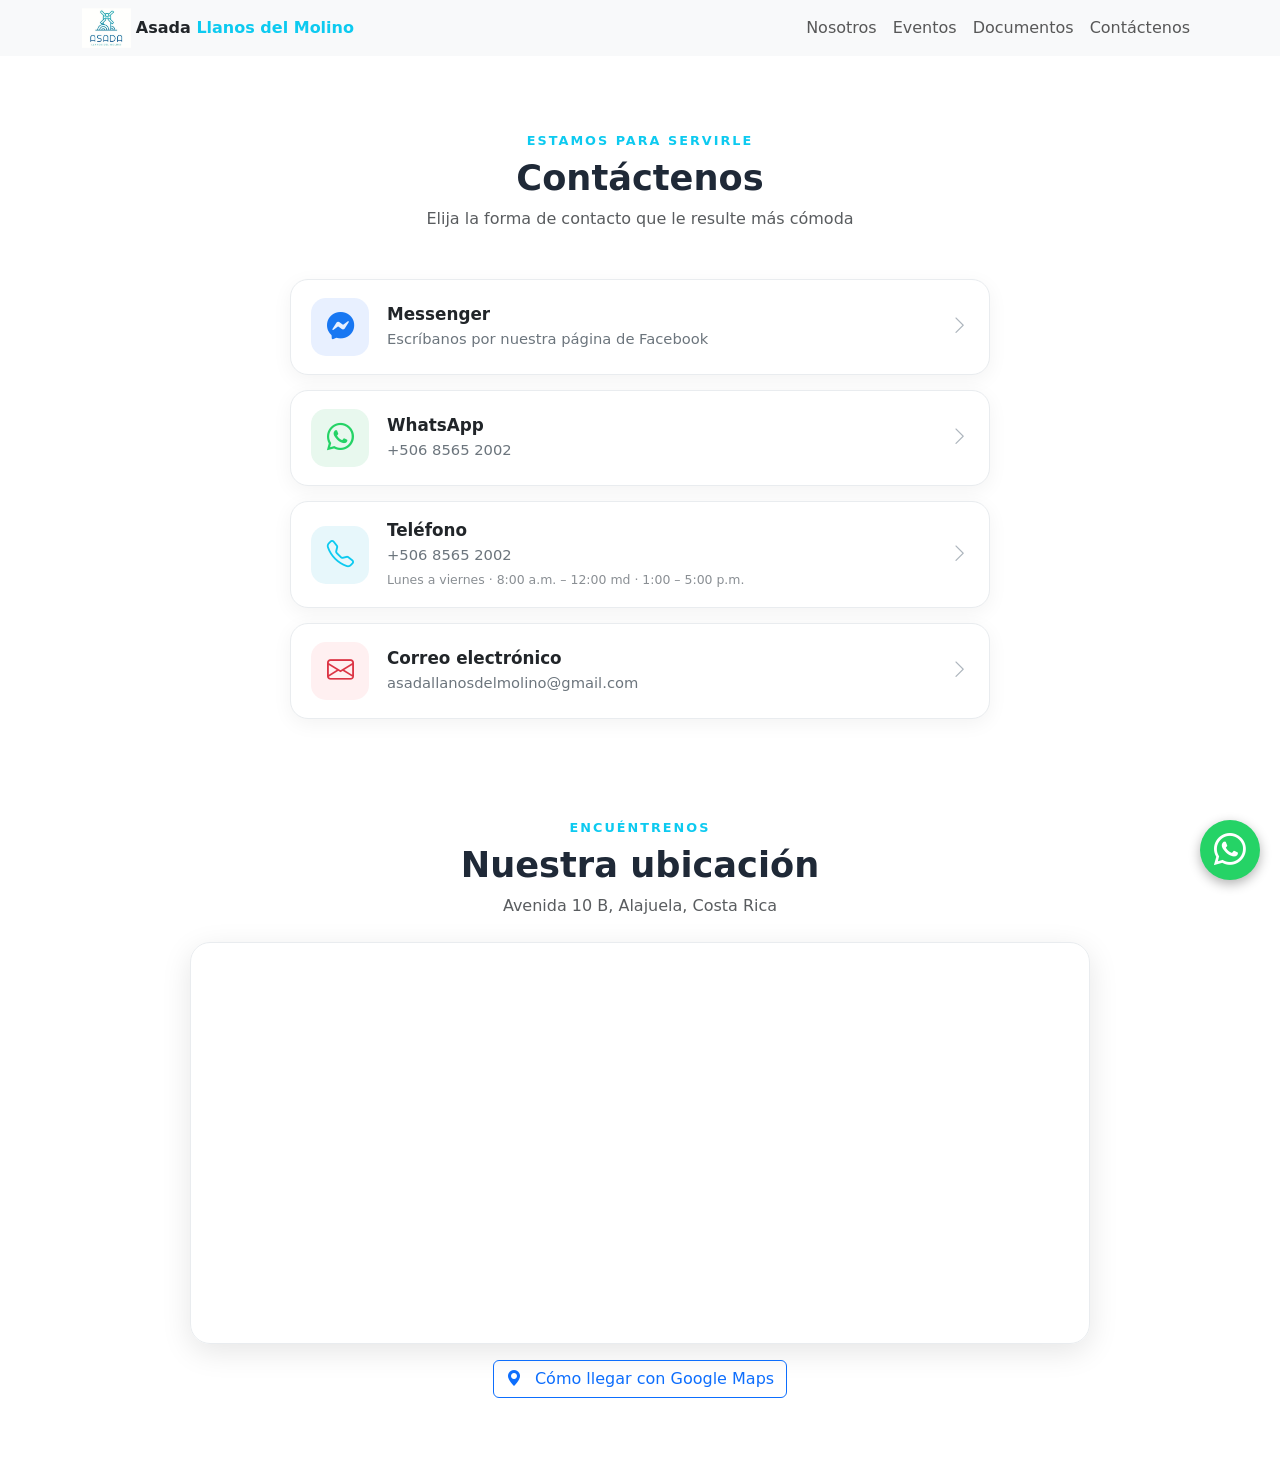
==== Contactanos.html @ fe3d2d05 "finalicacion del contactanos" ====
<!DOCTYPE html>
<html lang="es-MX">
<head>
    <meta charset="UTF-8">
    <meta name="viewport" content="width=device-width, initial-scale=1.0">
    <title>Asada Llanos del Molino</title>
     <link rel="icon" type="image/png" href="Img/ASADA title.jpeg">
    <link rel="stylesheet" href="style.css">
    <link href="https://cdn.jsdelivr.net/npm/bootstrap@5.3.0/dist/css/bootstrap.min.css" rel="stylesheet">
      
      <link href="https://cdn.jsdelivr.net/npm/bootstrap-icons@1.11.3/font/bootstrap-icons.min.css" rel="stylesheet">


</head>
<body>
    <div class="">
        <nav class="navbar navbar-expand-lg navbar-light bg-light">
            <div class="container mx-auto px-6 flex items-center justify-between">
                <a href="index.html" class="text-decoration-none flex items-center gap-3">
                <img src="Img/ASADA.jpeg" alt="ASADA Llanos del Molino" width="164" height="160" class="h-10 w-auto" style="max-height: 40px;">
            <span class="  text-dark fw-bold font-bold text-lg text-slate-800 hidden md:inline">Asada
                <span class="text-info">Llanos del Molino</span>
            </span>
            
            
            </a>
                <button class="navbar-toggler" type="button" data-bs-toggle="collapse"
                    data-bs-target="#navbarNavDropdown" aria-controls="navbarNavDropdown" aria-expanded="false"
                    aria-label="Toggle navigation">
                    <span class="navbar-toggler-icon"></span>
                </button>
                <div class="collapse navbar-collapse" id="navbarNavDropdown">
                    <ul class="navbar-nav ms-auto">
                        
                        <li class="nav-item">
                            <a class="nav-link" href="Nosotros.html">Nosotros</a>
                        </li>
                        <li class="nav-item">
                            <a class="nav-link" href="#Prod">Eventos</a>
                        </li>
                       <li class="nav-item">
                            <a class="nav-link" href="#Prod">Documentos</a>
                        </li>
                        <li class="nav-item">
                            <a class="nav-link" href="#contacto">Contáctenos</a>
                        </li>
                    </ul>
                </div>
            </div>
        </nav>

    </div>
<section id="contacto" class="container my-5 py-4">
    <div class="text-center mb-5">
        <span class="contacto-subtitle">ESTAMOS PARA SERVIRLE</span>
        <h2 class="fw-bold contacto-title">Contáctenos</h2>
        <p class="text-muted">
            Elija la forma de contacto que le resulte más cómoda
        </p>
    </div>

    <div class="contact-list mx-auto">

        <!-- Messenger -->
        <a href="https://www.facebook.com/share/19PQv9ohzA/"
           target="_blank"
           rel="noopener"
           class="contact-card messenger">

            <div class="contact-icon">
                <i class="bi bi-messenger"></i>
            </div>

            <div class="contact-info">
                <h5>Messenger</h5>
                <p>Escríbanos por nuestra página de Facebook</p>
            </div>

            <div class="contact-arrow">
                <i class="bi bi-chevron-right"></i>
            </div>
        </a>


        <!-- WhatsApp -->
        <a href="https://wa.me/50685652002?text=Hola%2C%20quisiera%20hacer%20una%20consulta"
           target="_blank"
           rel="noopener"
           class="contact-card whatsapp">

            <div class="contact-icon">
                <i class="bi bi-whatsapp"></i>
            </div>

            <div class="contact-info">
                <h5>WhatsApp</h5>
                <p>+506 8565 2002</p>
            </div>

            <div class="contact-arrow">
                <i class="bi bi-chevron-right"></i>
            </div>
        </a>


        <!-- Teléfono -->
        <a href="tel:+50685652002"
           class="contact-card telefono">

            <div class="contact-icon">
                <i class="bi bi-telephone"></i>
            </div>

            <div class="contact-info">
                <h5>Teléfono</h5>
                <p>+506 8565 2002</p>
                <small>
                    Lunes a viernes · 8:00 a.m. – 12:00 md · 1:00 – 5:00 p.m.
                </small>
            </div>

            <div class="contact-arrow">
                <i class="bi bi-chevron-right"></i>
            </div>
        </a>


        <!-- Correo -->
        <a href="mailto:asadallanosdelmolino@gmail.com"
           class="contact-card correo">

            <div class="contact-icon">
                <i class="bi bi-envelope"></i>
            </div>

            <div class="contact-info">
                <h5>Correo electrónico</h5>
                <p>asadallanosdelmolino@gmail.com</p>
            </div>

            <div class="contact-arrow">
                <i class="bi bi-chevron-right"></i>
            </div>
        </a>

    </div>
</section>

<section id="ubicacion" class="container my-5 py-4">

    <div class="text-center mb-4">
        <span class="contacto-subtitle">ENCUÉNTRENOS</span>
        <h2 class="fw-bold contacto-title">Nuestra ubicación</h2>
        <p class="text-muted">
            Avenida 10 B, Alajuela, Costa Rica
        </p>
    </div>

    <div class="map-container">

        <iframe
            src="https://www.google.com/maps?q=Avenida%2010%20B%2C%20Alajuela%2C%20Costa%20Rica&output=embed"
            width="100%"
            height="400"
            style="border:0;"
            allowfullscreen=""
            loading="lazy"
            referrerpolicy="no-referrer-when-downgrade">
        </iframe>

    </div>

    <div class="text-center mt-3">

        <a
            href="https://www.google.com/maps/search/?api=1&query=Avenida%2010%20B%2C%20Alajuela%2C%20Costa%20Rica"
            target="_blank"
            rel="noopener"
            class="btn btn-outline-primary">
            <i class="bi bi-geo-alt-fill me-2"></i>
            Cómo llegar con Google Maps
        </a>

    </div>

</section>


   <a href="https://wa.me/50685652002?text=Hola%2C%20quisiera%20hacer%20una%20consulta"
   class="btn-whatsapp" target="_blank" rel="noopener" aria-label="Escribir por WhatsApp">
  <i class="bi bi-whatsapp"></i>
</a> 
</body>
</html>
---- style.css ----
#carruselASADA .carousel-item img {
  height: 500px;
  object-fit: cover;
}

#carruselASADA .carousel-caption {
  top: 0;
  bottom: 0;
  left: 0;
  right: 0;
  padding: 0 15%;
  background: rgba(0, 0, 0, 0.5);
  display: flex;
  flex-direction: column;
  justify-content: center;
  align-items: center;
}


.seccion-collage {
  position: relative;

  overflow: hidden;
 
}


.collage-fondo {
  position: absolute;
  inset: 0;                     
  display: grid;
  grid-template-columns: repeat(3, 1fr);
  grid-template-rows: repeat(2, 1fr);
  z-index: 0;
}

.collage-fondo img {
  width: 100%;
  height: 100%;
  object-fit: cover;
}


.seccion-collage::after {
  content: "";
  position: absolute;
  inset: 0;
  background: rgba(0, 0, 0, 0.6);
  z-index: 1;
}


.contenido-collage {
  position: relative;
  z-index: 2;
}
.mapa{
  position: relative;
  background-color: none;
  z-index: 2;
padding-top: 40px;
  height: 40px;
  width: 50%;
  border: olivedrab;
}
.mapa-zona {
  position: relative;
  background-color: #d3e9ff;
  z-index: 2;
  width: 100%;
  height: 400px;
  border: none;
}
.timeline {
  position: relative;
  max-width: 900px;
  margin: 0 auto;
}

/* Línea central */
.timeline::before {
  content: "";
  position: absolute;
  left: 50%;
  top: 0;
  bottom: 0;
  width: 3px;
  transform: translateX(-50%);
  background: linear-gradient(180deg, #0dcaf0, #4fc3f7, #0dcaf0);
}

.timeline-item {
  position: relative;
  width: 50%;
  padding: 0 40px 40px 0;
}
.timeline-item.izquierda { text-align: right; }
.timeline-item.derecha {
  margin-left: 50%;
  padding: 0 0 40px 40px;
}

/* Puntos sobre la línea */
.timeline-punto {
  position: absolute;
  top: 24px;
  width: 22px;
  height: 22px;
  border-radius: 50%;
  background: #0dcaf0;
  border: 4px solid #fff;
  box-shadow: 0 0 0 3px rgba(13, 202, 240, 0.3);
  z-index: 2;
}
.timeline-item.izquierda .timeline-punto { right: -11px; }
.timeline-item.derecha .timeline-punto   { left: -11px; }
.timeline-punto.grande {
  width: 30px;
  height: 30px;
  top: 20px;
  left: -15px !important;
}

/* Tarjetas */
.timeline-card { transition: transform 0.3s ease, box-shadow 0.3s ease; }
.timeline-card:hover {
  transform: translateY(-4px);
  box-shadow: 0 10px 25px rgba(0, 0, 0, 0.15) !important;
}
.timeline-card.destacado { border: 2px solid #0dcaf0; }

.timeline-fecha {
  color: #0dcaf0;
  font-weight: 700;
  font-size: 1.5rem;
  margin-bottom: 0.25rem;
}

/* Celular: línea a la izquierda y tarjetas a todo el ancho */
@media (max-width: 768px) {
  .timeline::before { left: 20px; }
  .timeline-item,
  .timeline-item.derecha {
    width: 100%;
    margin-left: 0;
    padding: 0 0 30px 50px;
    text-align: left;
  }
  .timeline-item.izquierda .timeline-punto,
  .timeline-item.derecha .timeline-punto { left: 9px; right: auto; }
  .timeline-punto.grande { left: 5px !important; }
}

.historia {
  background-color: #f8f9fa;
  padding: 40px 20px;
  border-radius: 10px;
  
}
.txt-mision {
  font-size: 1.2rem;
color: #333;
  line-height: 1.6;
  padding-right: 500px;
  text-align: justify;
}
.contenido-mision {
  margin-left: 1px;
  
 
}
.txt-vision {
  font-size: 1.2rem;
color: #333;
  line-height: 1.6;
  padding-left: 500px;
  text-align: right;
}
.btn-whatsapp {
    position: fixed;
    right: 20px;
    bottom: 20px;
    width: 60px;
    height: 60px;
    border-radius: 50%;
    background: #25d366;
    color: #fff;
    font-size: 32px;
    display: flex;
    align-items: center;
    justify-content: center;
    text-decoration: none;
    box-shadow: 0 4px 12px rgba(0, 0, 0, 0.3);
    z-index: 1000;
    transition: transform 0.2s ease, background 0.2s ease;
  }
  .btn-whatsapp:hover {
    background: #1ebe5b;
    color: #fff;
    transform: scale(1.08);
  }
  /* ================================
   SECCIÓN DE CONTACTO
================================ */

#contacto {
    position: relative;
}

.contacto-subtitle {
    color: #0dcaf0;
    font-size: 0.8rem;
    font-weight: 700;
    letter-spacing: 2px;
}

.contacto-title {
    color: #1f2937;
    font-size: 2.2rem;
    margin-top: 5px;
}

.contact-list {
    max-width: 700px;
    display: flex;
    flex-direction: column;
    gap: 15px;
}


/* Tarjeta */

.contact-card {
    display: flex;
    align-items: center;
    text-decoration: none;
    background: #ffffff;
    border: 1px solid #e9ecef;
    border-radius: 18px;
    padding: 18px 20px;
    color: #212529;

    box-shadow: 0 5px 20px rgba(0, 0, 0, 0.05);

    transition:
        transform 0.25s ease,
        box-shadow 0.25s ease,
        border-color 0.25s ease;
}


/* Efecto al pasar el mouse */

.contact-card:hover {
    transform: translateY(-4px);
    box-shadow: 0 12px 30px rgba(0, 0, 0, 0.10);
    color: #212529;
}


/* Icono */

.contact-icon {
    width: 58px;
    height: 58px;
    min-width: 58px;

    border-radius: 15px;

    display: flex;
    align-items: center;
    justify-content: center;

    font-size: 1.7rem;

    margin-right: 18px;
}


/* Información */

.contact-info {
    flex: 1;
}

.contact-info h5 {
    margin: 0 0 4px;
    font-weight: 700;
    font-size: 1.05rem;
}

.contact-info p {
    margin: 0;
    color: #6c757d;
    font-size: 0.92rem;
}

.contact-info small {
    display: block;
    color: #8a8f94;
    margin-top: 5px;
    font-size: 0.78rem;
    line-height: 1.4;
}


/* Flecha */

.contact-arrow {
    color: #adb5bd;
    font-size: 1.2rem;
    transition: transform 0.25s ease;
}

.contact-card:hover .contact-arrow {
    transform: translateX(5px);
}


/* ================================
   COLORES DE CADA CONTACTO
================================ */

/* Messenger */

.contact-card.messenger .contact-icon {
    background: #e8f0ff;
    color: #1877f2;
}

.contact-card.messenger:hover {
    border-color: #1877f2;
}


/* WhatsApp */

.contact-card.whatsapp .contact-icon {
    background: #e8f8ee;
    color: #25d366;
}

.contact-card.whatsapp:hover {
    border-color: #25d366;
}


/* Teléfono */

.contact-card.telefono .contact-icon {
    background: #e7f7fb;
    color: #0dcaf0;
}

.contact-card.telefono:hover {
    border-color: #0dcaf0;
}


/* Correo */

.contact-card.correo .contact-icon {
    background: #fff0f1;
    color: #dc3545;
}

.contact-card.correo:hover {
    border-color: #dc3545;
}


/* ================================
   MÓVIL
================================ */

@media (max-width: 576px) {

    .contacto-title {
        font-size: 1.8rem;
    }

    .contact-card {
        padding: 15px;
        border-radius: 15px;
    }

    .contact-icon {
        width: 50px;
        height: 50px;
        min-width: 50px;
        font-size: 1.45rem;
        margin-right: 13px;
    }

    .contact-info h5 {
        font-size: 0.98rem;
    }

    .contact-info p {
        font-size: 0.82rem;
    }

    .contact-info small {
        font-size: 0.72rem;
    }

}

.map-container {
    max-width: 900px;
    margin: 0 auto;
    overflow: hidden;
    border-radius: 20px;
    box-shadow: 0 8px 30px rgba(0, 0, 0, 0.10);
    border: 1px solid #e9ecef;
}

.map-container iframe {
    display: block;
}


/* Móvil */

@media (max-width: 576px) {

    .map-container {
        border-radius: 15px;
    }

    .map-container iframe {
        height: 320px;
    }

}
.titulo-vision {
  padding-left: 830px;
  
  margin-bottom: 20px;
}
@media (max-width: 768px) {
  .collage-fondo {
    grid-template-columns: repeat(2, 1fr);
    grid-template-rows: repeat(3, 1fr);
  }
}
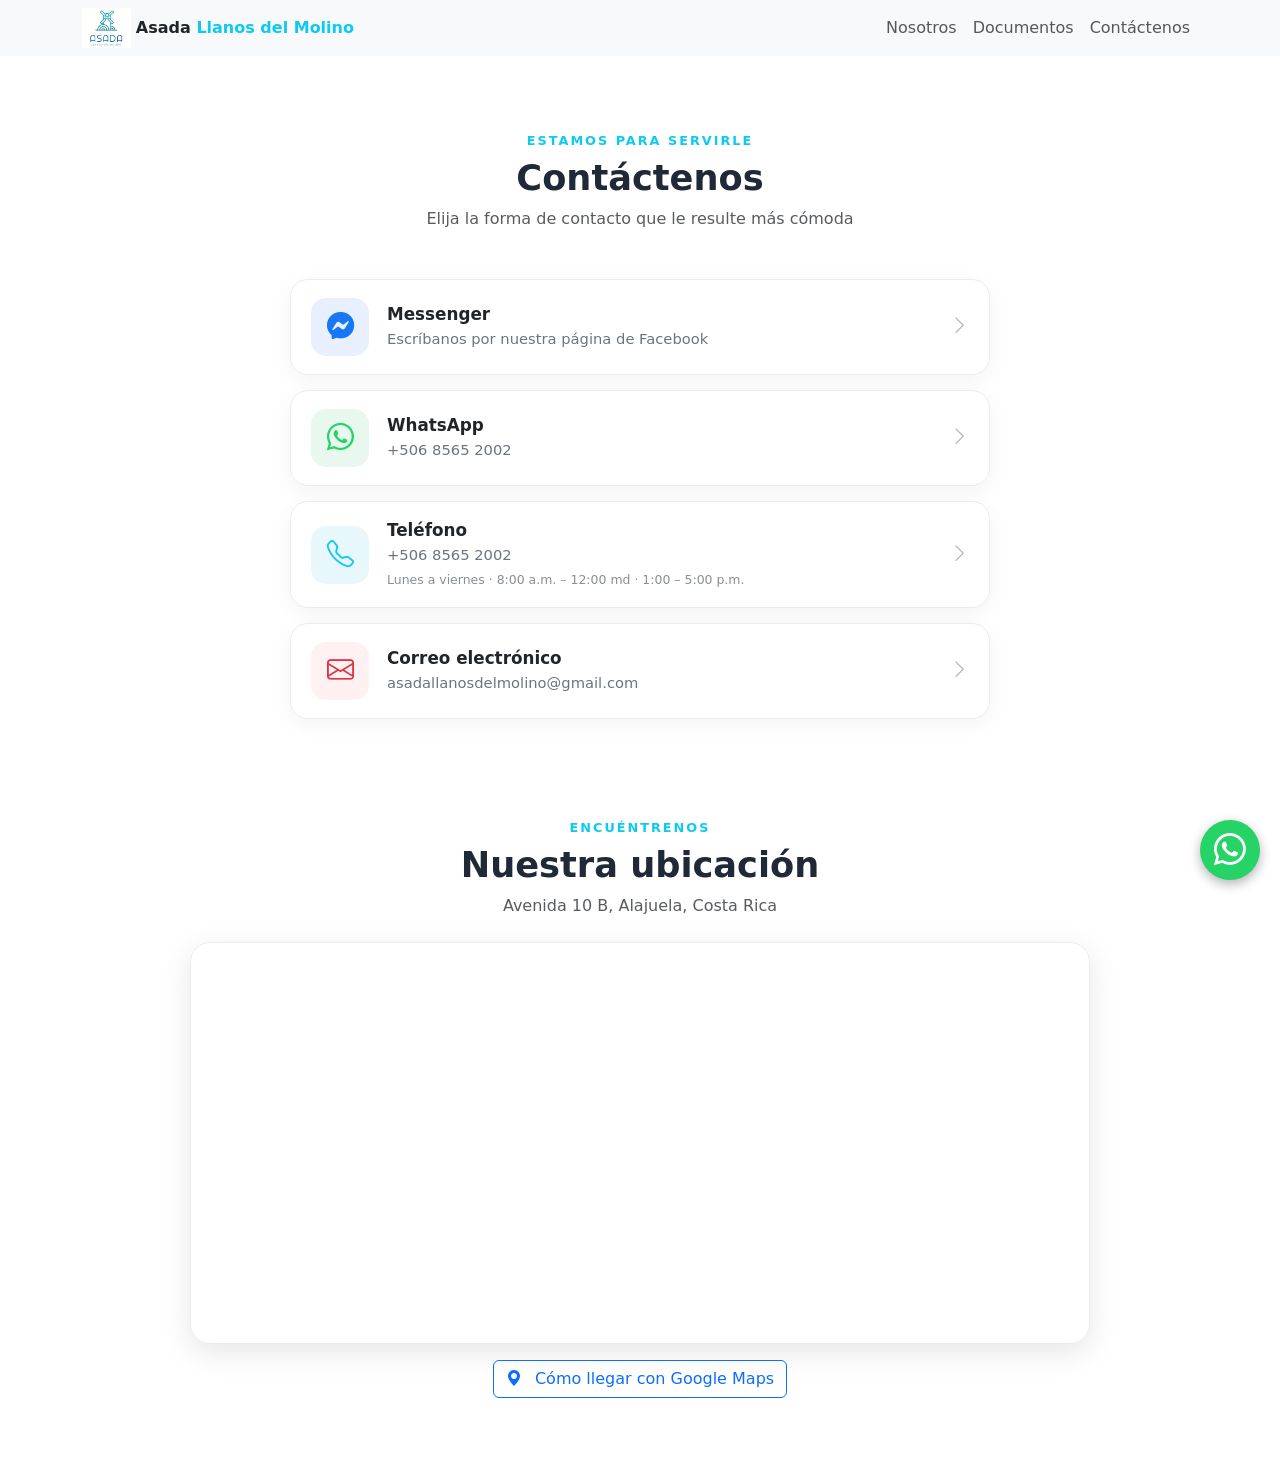
==== commit a98f9736: "cambios solicitados" ====
--- a/Contactanos.html
+++ b/Contactanos.html
@@ -35,14 +35,12 @@
                         <li class="nav-item">
                             <a class="nav-link" href="Nosotros.html">Nosotros</a>
                         </li>
-                        <li class="nav-item">
-                            <a class="nav-link" href="#Prod">Eventos</a>
-                        </li>
+                       
                        <li class="nav-item">
-                            <a class="nav-link" href="#Prod">Documentos</a>
+                            <a class="nav-link" href="Documentos.html">Documentos</a>
                         </li>
                         <li class="nav-item">
-                            <a class="nav-link" href="#contacto">Contáctenos</a>
+                            <a class="nav-link" href="Contactanos.html">Contáctenos</a>
                         </li>
                     </ul>
                 </div>
@@ -158,34 +156,40 @@
 
     <div class="map-container">
 
-        <iframe
-            src="https://www.google.com/maps?q=Avenida%2010%20B%2C%20Alajuela%2C%20Costa%20Rica&output=embed"
-            width="100%"
-            height="400"
-            style="border:0;"
-            allowfullscreen=""
-            loading="lazy"
-            referrerpolicy="no-referrer-when-downgrade">
-        </iframe>
+      <iframe
+    src="https://www.google.com/maps?q=10.007241286125442,-84.21894181079601&z=18&output=embed"
+    width="100%"
+    height="400"
+    style="border:0;"
+    allowfullscreen=""
+    loading="lazy"
+    referrerpolicy="no-referrer-when-downgrade">
+</iframe>
+
+
+
 
     </div>
 
     <div class="text-center mt-3">
 
         <a
-            href="https://www.google.com/maps/search/?api=1&query=Avenida%2010%20B%2C%20Alajuela%2C%20Costa%20Rica"
-            target="_blank"
-            rel="noopener"
-            class="btn btn-outline-primary">
-            <i class="bi bi-geo-alt-fill me-2"></i>
-            Cómo llegar con Google Maps
-        </a>
+    href="https://www.google.com/maps/dir/?api=1&destination=10.007241286125442,-84.21894181079601"
+    target="_blank"
+    rel="noopener"
+    class="btn btn-outline-primary">
+
+    <i class="bi bi-geo-alt-fill me-2"></i>
+    Cómo llegar con Google Maps
+
+</a>
+
 
     </div>
 
 </section>
 
-
+<script src="https://cdn.jsdelivr.net/npm/bootstrap@5.3.0/dist/js/bootstrap.bundle.min.js"></script>
    <a href="https://wa.me/50685652002?text=Hola%2C%20quisiera%20hacer%20una%20consulta"
    class="btn-whatsapp" target="_blank" rel="noopener" aria-label="Escribir por WhatsApp">
   <i class="bi bi-whatsapp"></i>
--- a/style.css
+++ b/style.css
@@ -54,6 +54,7 @@
   position: relative;
   z-index: 2;
 }
+
 .mapa{
   position: relative;
   background-color: none;
@@ -63,6 +64,7 @@
   width: 50%;
   border: olivedrab;
 }
+
 .mapa-zona {
   position: relative;
   background-color: #d3e9ff;
@@ -156,26 +158,25 @@
   padding: 40px 20px;
   border-radius: 10px;
   
-}
-.txt-mision {
-  font-size: 1.2rem;
-color: #333;
-  line-height: 1.6;
-  padding-right: 500px;
-  text-align: justify;
-}
-.contenido-mision {
-  margin-left: 1px;
-  
- 
-}
+}.txt-mision,
 .txt-vision {
-  font-size: 1.2rem;
-color: #333;
-  line-height: 1.6;
-  padding-left: 500px;
-  text-align: right;
-}
+    font-size: 1.2rem;
+    color: #333;
+      background-color: #f8f9fa;
+    line-height: 1.6;
+    margin: 0;
+    text-align: justify;
+}
+
+.contenedor-mision,
+.contenedor-vision {
+    padding: 20px;
+      background-color: #f8f9fa;
+}
+.titulo-vision {
+    margin-bottom: 20px;  background-color: #f8f9fa;
+}
+
 .btn-whatsapp {
     position: fixed;
     right: 20px;
@@ -419,8 +420,74 @@
     display: block;
 }
 
-
-/* Móvil */
+.mapa-zona {
+    width: 100%;
+    display: flex;
+    justify-content: center;
+}
+
+.mapa {
+    width: 100%;
+    max-width: 1000px;
+    height: auto;
+    display: block;
+    object-fit: contain;
+}
+.tarjeta-historia {
+    box-shadow: 0 2px 8px rgba(0, 0, 0, 0.08);
+    transition: transform 0.3s ease, box-shadow 0.3s ease, opacity 0.3s ease;
+  }
+  /* La tarjeta bajo el mouse sube y se resalta */
+  .tarjeta-historia:hover {
+    transform: translateY(-6px) scale(1.02);
+    box-shadow: 0 0 0 2px #0dcaf0, 0 14px 30px rgba(0, 0, 0, 0.18);
+  }
+  /* Las demás se atenúan para que se enfoque la que se está leyendo */
+  .historia-tarjetas:has(.tarjeta-historia:hover) .tarjeta-historia:not(:hover) {
+    opacity: 0.5;
+  }
+  .tarjeta-historia {
+    box-shadow: 0 2px 8px rgba(0, 0, 0, 0.08);
+    transition: transform 0.3s ease, box-shadow 0.3s ease, opacity 0.3s ease;
+  }
+  /* La tarjeta bajo el mouse sube y se resalta */
+  .tarjeta-historia:hover {
+    transform: translateY(-6px) scale(1.02);
+    box-shadow: 0 0 0 2px #0dcaf0, 0 14px 30px rgba(0, 0, 0, 0.18);
+  }
+  /* Las demás se atenúan para que se enfoque la que se está leyendo */
+  .historia-tarjetas:has(.tarjeta-historia:hover) .tarjeta-historia:not(:hover) {
+    opacity: 0.5;
+  }
+  @media (prefers-reduced-motion: reduce) {
+    .tarjeta-historia { transition: none; }
+    .tarjeta-historia:hover { transform: none; }
+  }
+  @media (prefers-reduced-motion: reduce) {
+    .tarjeta-historia { transition: none; }
+    .tarjeta-historia:hover { transform: none; }
+  }
+
+
+
+@media (max-width: 576px) {
+    .mapa-zona {
+        padding: 0;
+    }
+
+    .mapa {
+        width: 100%;
+        max-width: 100%;
+        border-radius: 12px !important;
+    }
+}
+
+
+@media (min-width: 577px) and (max-width: 991px) {
+    .mapa {
+        width: 100%;
+        max-width: 850px;
+    }}
 
 @media (max-width: 576px) {
 
@@ -433,11 +500,30 @@
     }
 
 }
-.titulo-vision {
-  padding-left: 830px;
-  
-  margin-bottom: 20px;
-}
+@media (max-width: 768px) {
+
+    .contenedor-mision,
+    .contenedor-vision {
+        padding: 15px;
+    }
+
+    .txt-mision,
+    .txt-vision {
+        padding: 0;
+        text-align: justify;
+        font-size: 1.05rem;
+    }
+
+    .contenedor-vision h2 {
+        text-align: left !important;
+    }
+}
+ @media (min-width: 769px) {
+    .historia-tarjetas .timeline-item.izquierda { padding-right: 28px; }
+    .historia-tarjetas .timeline-item.derecha   { padding-left: 28px; text-align: left; }
+  }
+  .historia-tarjetas .timeline-item { padding-bottom: 28px; }
+  .historia-tarjetas .timeline-punto { top: 37px; }
 @media (max-width: 768px) {
   .collage-fondo {
     grid-template-columns: repeat(2, 1fr);
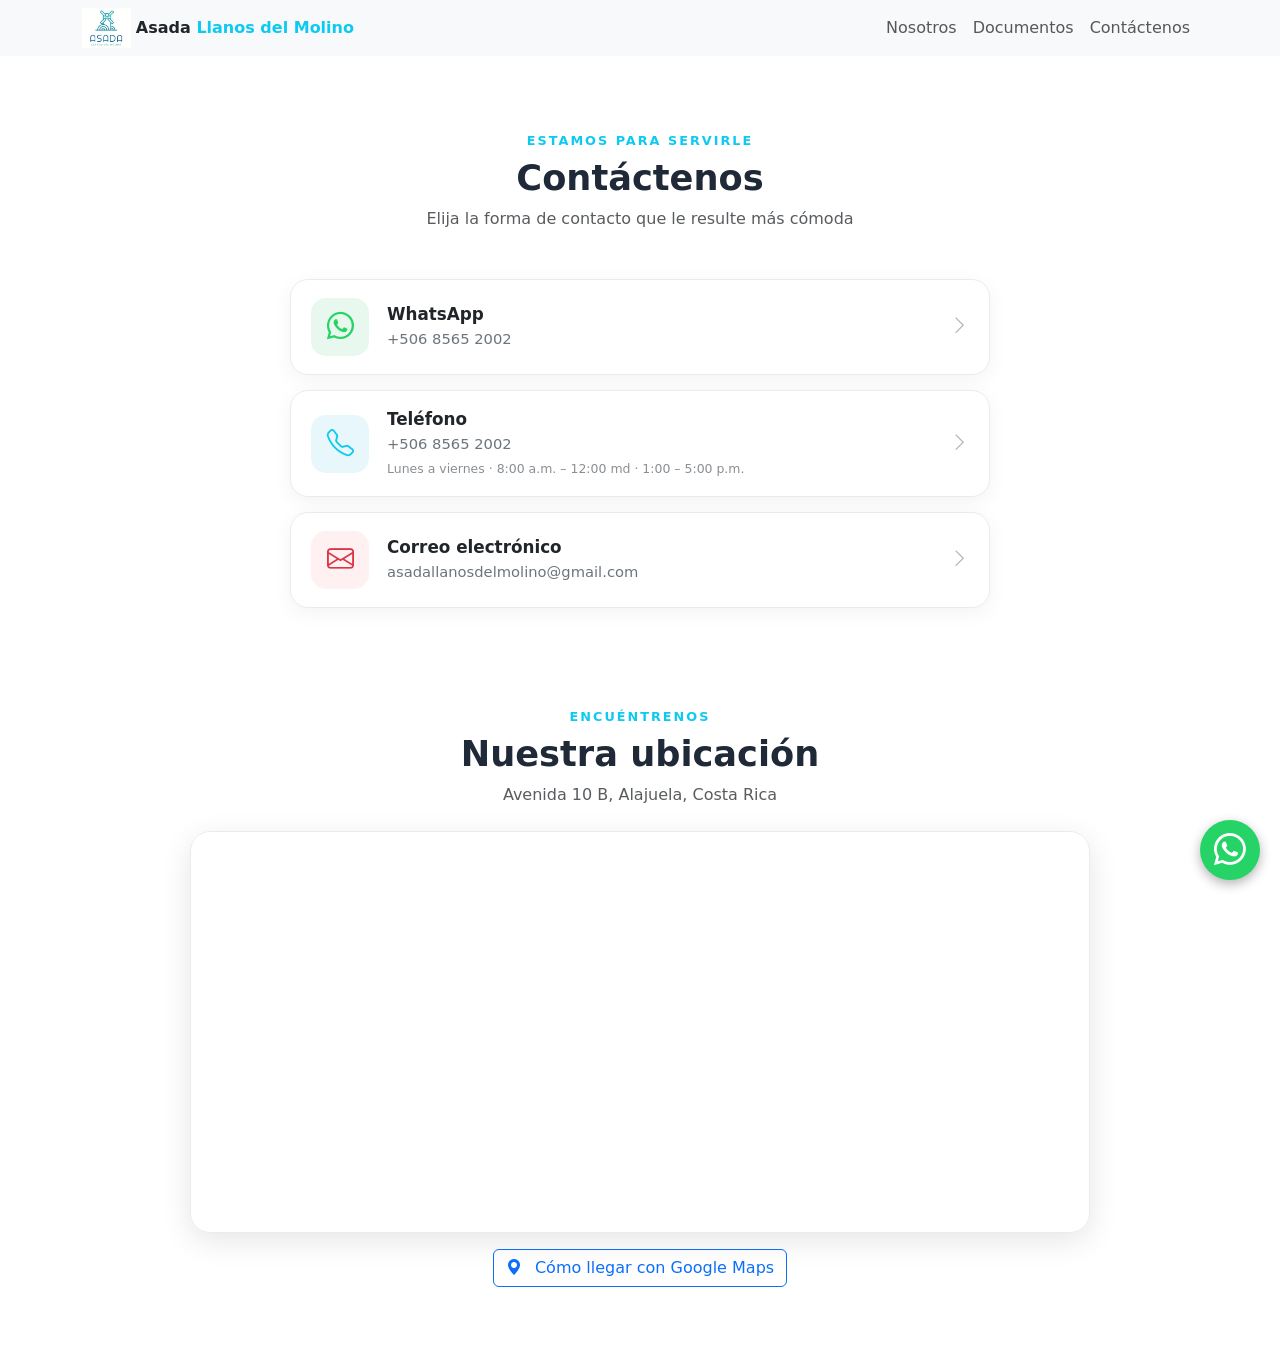
==== commit 7467cbb1: "actualizacion de imagen carusel y contactenos" ====
--- a/Contactanos.html
+++ b/Contactanos.html
@@ -59,28 +59,10 @@
 
     <div class="contact-list mx-auto">
 
-        <!-- Messenger -->
-        <a href="https://www.facebook.com/share/19PQv9ohzA/"
-           target="_blank"
-           rel="noopener"
-           class="contact-card messenger">
-
-            <div class="contact-icon">
-                <i class="bi bi-messenger"></i>
-            </div>
-
-            <div class="contact-info">
-                <h5>Messenger</h5>
-                <p>Escríbanos por nuestra página de Facebook</p>
-            </div>
-
-            <div class="contact-arrow">
-                <i class="bi bi-chevron-right"></i>
-            </div>
-        </a>
+       
 
 
-        <!-- WhatsApp -->
+        
         <a href="https://wa.me/50685652002?text=Hola%2C%20quisiera%20hacer%20una%20consulta"
            target="_blank"
            rel="noopener"
@@ -101,7 +83,7 @@
         </a>
 
 
-        <!-- Teléfono -->
+        
         <a href="tel:+50685652002"
            class="contact-card telefono">
 
@@ -123,7 +105,7 @@
         </a>
 
 
-        <!-- Correo -->
+        
         <a href="mailto:asadallanosdelmolino@gmail.com"
            class="contact-card correo">
 
--- a/style.css
+++ b/style.css
@@ -1,7 +1,16 @@
-#carruselASADA .carousel-item img {
+#carruselASADA .item img {
+    height: 500px;
+ 
+  object-fit: cover;
+}
+#carruselASADA .item-horario img {
   height: 500px;
-  object-fit: cover;
-}
+ 
+  object-fit: fill;
+ 
+  
+}
+
 
 #carruselASADA .carousel-caption {
   top: 0;
@@ -15,7 +24,18 @@
   justify-content: center;
   align-items: center;
 }
-
+#carruselASADA .carousel-caption-1 {
+  top: 0;
+  bottom: 0;
+  left: 0;
+  right: 0;
+  padding: 0 15%;
+  
+  display: flex;
+  flex-direction: column;
+  justify-content: center;
+  align-items: center;
+}
 
 .seccion-collage {
   position: relative;
@@ -29,8 +49,7 @@
   position: absolute;
   inset: 0;                     
   display: grid;
-  grid-template-columns: repeat(3, 1fr);
-  grid-template-rows: repeat(2, 1fr);
+  
   z-index: 0;
 }
 
@@ -459,6 +478,95 @@
   .historia-tarjetas:has(.tarjeta-historia:hover) .tarjeta-historia:not(:hover) {
     opacity: 0.5;
   }
+  /* Contenido detallado oculto inicialmente */
+.texto-detallado {
+    max-height: 0;
+    opacity: 0;
+    overflow: hidden;
+    transition: max-height 0.5s ease, opacity 0.4s ease;
+}
+
+/* La descripción corta se muestra inicialmente */
+.descripcion-corta {
+    max-height: 100px;
+    opacity: 1;
+    overflow: hidden;
+    transition: max-height 0.4s ease, opacity 0.3s ease;
+}
+
+/* Cuando se abre:
+   escondemos la descripción corta */
+.item-expandible.abierto .descripcion-corta {
+    max-height: 0;
+    opacity: 0;
+    margin: 0 !important;
+}
+
+/* Y mostramos la explicación detallada */
+.item-expandible.abierto .texto-detallado {
+    max-height: 600px;
+    opacity: 1;
+}
+
+/* Efecto de tarjeta abierta */
+.item-expandible.abierto {
+    transform: scale(1.03);
+}
+
+/* Hover */
+.item-expandible:hover {
+    transform: scale(1.02);
+}
+
+.fondo-degradado {
+  background: linear-gradient(135deg, #043755, #03a1f6);
+}
+
+.titulo-seccion {
+  color: #fff;
+  font-weight: 800;
+  font-size: clamp(2rem, 5vw, 3rem);
+  letter-spacing: -0.5px;
+}
+
+.texto-degradado {
+  background: linear-gradient(to right, #7dd3fc, #ffffff);
+  -webkit-background-clip: text;
+  background-clip: text;
+  -webkit-text-fill-color: transparent;
+  color: transparent;
+}
+.icono-archivo {
+  font-size: 2.5rem;
+  color: #0369a1;
+  flex-shrink: 0;
+}
+.subtitulo-seccion {
+  color: rgba(255, 255, 255, 0.85);
+  font-size: 1.15rem;
+  max-width: 600px;
+}
+
+.texto-formulario {
+  font-size: 0.875rem;      
+  line-height: 1.625;    
+  color: #475569;        
+}
+/* En celular */
+@media (max-width: 768px) {
+
+    .item-expandible:hover {
+        transform: none;
+    }
+
+    .item-expandible.abierto {
+        transform: none;
+    }
+
+    .item-expandible.abierto .texto-detallado {
+        max-height: 800px;
+    }
+}
   @media (prefers-reduced-motion: reduce) {
     .tarjeta-historia { transition: none; }
     .tarjeta-historia:hover { transform: none; }
